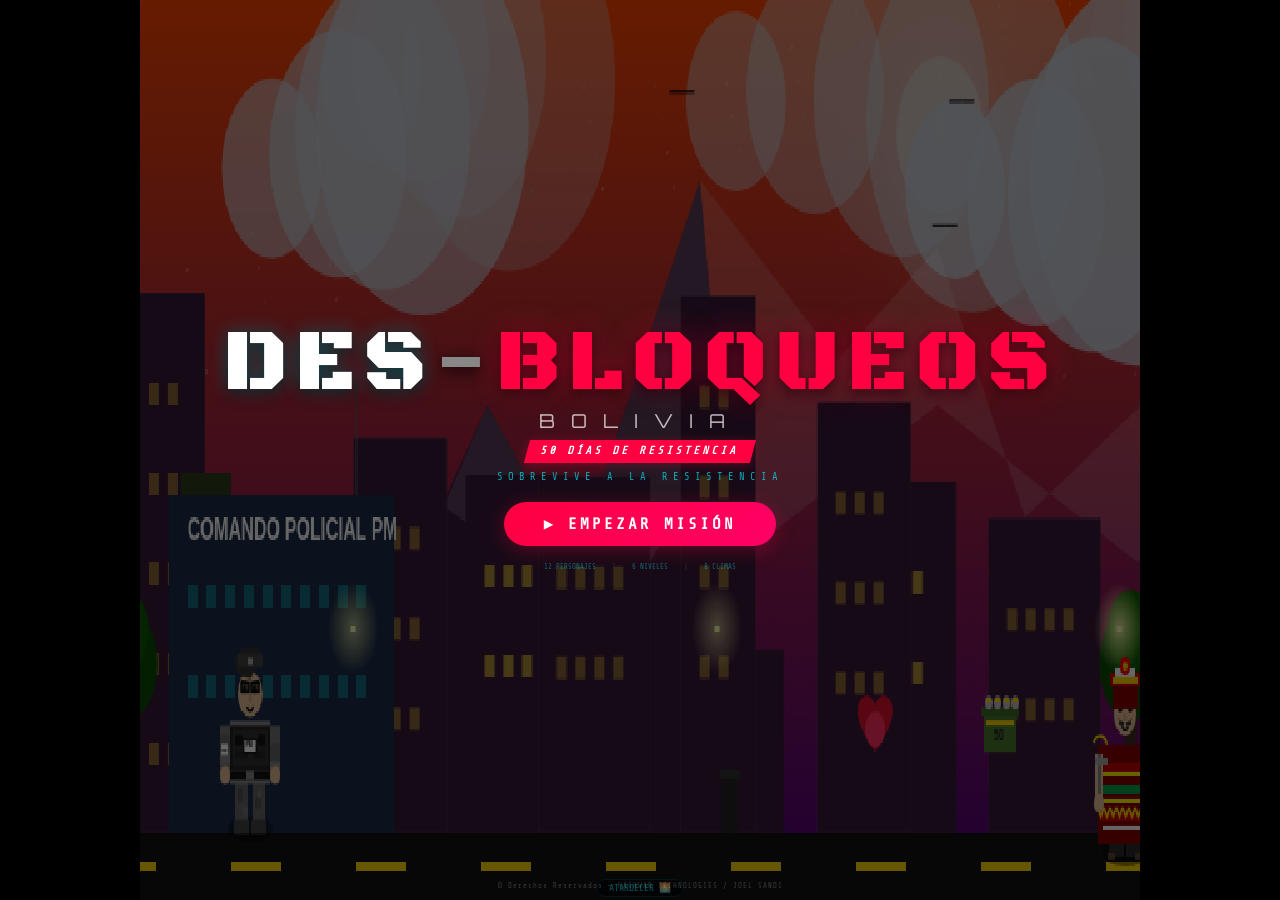
==== index.html @ 6d2f8fed "Add files via upload" ====
<!DOCTYPE html>
<html lang="es">
<head>
    <meta charset="UTF-8">
    <meta name="viewport" content="width=device-width, initial-scale=1.0, maximum-scale=1.0, user-scalable=no, orientation=landscape">
    <title>DESBLOQUEOS — Bolivia 2026</title>
    <link href="https://cdn.jsdelivr.net/npm/bootstrap@5.3.0/dist/css/bootstrap.min.css" rel="stylesheet">
    <link href="https://fonts.googleapis.com/css2?family=Black+Ops+One&family=Share+Tech+Mono&family=Orbitron:wght@400;700;900&display=swap" rel="stylesheet">
    <link rel="stylesheet" href="style.css">
</head>
<body>
    <div id="game-wrapper">
        <!-- CREDITS -->
        <div id="credits-screen">
            <div id="starfield"></div>
            <div id="credits-content">
                <p style="text-align:center;font-size:3rem;margin-bottom:50px;">DESBLOQUEOS</p>
                <p style="text-align:center;color:#fff;">REVELIÓN 2026 — EPISODIO FINAL</p>
                <p>Han pasado 50 días de resistencia. Este proyecto nació del caos de los bloqueos.</p>
                <p>Agradecemos a Dios por darnos un día más para respirar y seguir vivos.</p>
                <p>Gracias a la "inspiración" sarcástica de todo lo vivido; sin esa pausa forzada, este mundo no existiría.</p>
                <p style="text-align:center;margin-top:50px;">--- INTEGRANTES ---<br>Joel Sandi (Líder)<br>ARIA & NEBULA (IA)<br>JDR-IA Studios (Música)</p>
                <p style="text-align:center;margin-top:50px;">--- DATOS DE MISIÓN ---<br>Desarrollo: 50 Días<br>Origen: La Paz, Bolivia</p>
            </div>
        </div>

        <div id="canvas-container">
            <canvas id="gameCanvas"></canvas>
            <audio id="bgm-player" loop></audio>

            <!-- ===== HUD ===== -->
            <div class="game-ui-overlay d-none w-100 px-2 py-1 d-flex justify-content-between align-items-start" id="main-hud">
                <div class="d-flex flex-column" style="gap:1px;">
                    <div class="hud-item">
                        <span>❤️</span>
                        <div class="health-bar"><div id="health-fill"></div></div>
                        <span id="ui-hp-text" style="font-size:.6rem;">100</span>
                        <span id="ui-lives" style="font-size:.7rem;color:#ff0040;margin-left:4px;">3 ❤️</span>
                    </div>
                    <div class="hud-item"><span>🔫</span> <span id="ui-balas">40</span></div>
                    <div class="hud-item" style="color:var(--gold);border-color:rgba(255,215,0,0.15);"><span>💰</span> $<span id="ui-money">0</span></div>
                    <div class="hud-item" id="ui-ability" style="color:var(--cyan);border-color:rgba(0,240,255,0.15);"><span>⚡</span> <span id="ui-abil-name">HAB</span> <span id="ui-abil-cd"></span></div>
                </div>
                <div id="player-title" class="rebelion-tag" style="position:absolute;left:50%;transform:translateX(-50%) skew(-15deg);display:none;padding:4px 14px;font-size:0.65rem;"></div>
                <div class="d-flex flex-column align-items-end" style="gap:1px;">
                    <div class="hud-item" style="color:var(--red);border-color:rgba(255,0,64,0.15);font-weight:700;"><span id="ui-city" style="font-size:0.6rem;color:#ff9800;margin-right:6px;"></span>⏱️ <span id="ui-timer">180</span></div>
                    <div class="hud-item" style="color:#888;border-color:rgba(255,255,255,0.05);"><span style="font-size:.55rem;">VÍVERES:</span> <span id="ui-viveres">0</span></div>
                    <div class="hud-item" style="color:#888;border-color:rgba(255,255,255,0.05);"><span style="font-size:.55rem;">GASOLINA:</span> <span id="ui-gasolina">0</span></div>
                </div>
            </div>
            <div class="weather-hud" id="weather-toast" style="display:none;"><span id="ui-weather">DÍA ☀️</span></div>

            <!-- ===== STORY SCREEN ===== -->
            <div class="game-overlay d-none" id="story-screen" style="z-index:500;background:#000;">
                <div style="width:100%;height:100%;display:flex;flex-direction:column;padding-bottom:24px;">
                    <div style="flex:1;background:#000;border-bottom:2px solid rgba(0,240,255,0.25);">
                        <canvas id="storyCanvas" width="800" height="300" style="width:100%;height:100%;object-fit:cover;"></canvas>
                    </div>
                    <div class="glass-card" style="padding:14px;text-align:left;position:relative;border-radius:0;border-top:3px solid rgba(0,240,255,0.3);">
                        <div id="story-location" style="color:var(--cyan);font-weight:700;font-size:0.85rem;letter-spacing:2px;margin-bottom:4px;">📍 LOCALIZACIÓN</div>
                        <hr style="border-color:rgba(0,240,255,0.15);margin:4px 0;">
                        <div id="story-text" style="font-size:0.8rem;line-height:1.4;color:#bbb;"></div>
                        <div style="position:absolute;bottom:10px;right:14px;">
                            <button class="btn" onclick="skipStory()" style="background:var(--cyan);color:#000;font-weight:700;font-size:0.55rem;padding:4px 10px;border:none;border-radius:5px;box-shadow:0 2px 8px rgba(0,240,255,0.3);">
                                CONTINUAR <kbd style="background:#000;color:var(--cyan);margin-left:6px;padding:2px 6px;border-radius:3px;font-size:0.55rem;">X</kbd>
                            </button>
                        </div>
                    </div>
                </div>
                <div style="position:absolute;bottom:8px;left:0;width:100%;text-align:center;font-size:0.4rem;opacity:0.2;color:#fff;letter-spacing:1px;pointer-events:none;">© Derechos Reservados — HASHWAR TECHNOLOGIES / JOEL SANDI</div>
            </div>

            <!-- ===== START SCREEN ===== -->
            <div class="game-overlay" id="start-screen">
                <div class="mb-1" style="animation:fadeIn 0.6s ease;">
                    <div class="title-line" style="display:flex;justify-content:center;align-items:baseline;gap:0;">
                        <span class="title-des">DES</span><span style="color:#888;text-shadow:0 4px 15px rgba(0,0,0,0.8);">-</span><span class="title-bloqueos">BLOQUEOS</span>
                    </div>
                    <div class="title-sub">BOLIVIA</div>
                </div>
                <span class="rebelion-tag mb-2">50 DÍAS DE RESISTENCIA</span>
                <p class="pulse-text" style="color:rgba(0,240,255,0.7);letter-spacing:5px;font-size:0.65rem;margin-bottom:1rem;">SOBREVIVE A LA RESISTENCIA</p>
                <button class="btn btn-lg btn-glow" id="start-btn" style="background:linear-gradient(135deg,var(--red),#ff0066);color:#fff;font-weight:700;font-size:clamp(0.7rem,2.5vw,1rem);padding:10px 40px;border-radius:50px;border:none;letter-spacing:3px;box-shadow:0 4px 20px rgba(255,0,64,0.3);text-transform:uppercase;">
                    ▶ EMPEZAR MISIÓN
                </button>
                <div class="d-flex gap-3 mt-3" style="font-size:0.45rem;">
                    <span style="color:rgba(0,240,255,0.4);">12 PERSONAJES</span>
                    <span style="color:#333;">|</span>
                    <span style="color:rgba(0,240,255,0.4);">6 NIVELES</span>
                    <span style="color:#333;">|</span>
                    <span style="color:rgba(0,240,255,0.4);">8 CLIMAS</span>
                </div>
                <div style="position:absolute;bottom:8px;font-size:0.45rem;opacity:0.2;color:#fff;letter-spacing:1px;">© Derechos Reservados — HASHWAR TECHNOLOGIES / JOEL SANDI</div>
            </div>

            <!-- ===== CHARACTER SELECTION ===== -->
            <div class="game-overlay d-none" id="char-selection-screen" style="background:rgba(0,0,0,0.9);">
                <div class="mb-2"><h2 style="color:#fff;font-family:'Orbitron',sans-serif;font-size:clamp(0.6rem,2.5vw,0.9rem);letter-spacing:5px;font-weight:400;opacity:0.8;">SELECCIONA TU UNIDAD</h2></div>
                <div class="char-grid container">
                    <div class="char-card" onclick="openLevelSelection('pm')"><canvas id="preview-pm" width="100" height="150"></canvas><span class="badge bg-primary w-100 mt-1">P. Militar</span></div>
                    <div class="char-card" onclick="openLevelSelection('policia_bol')"><canvas id="preview-policia_bol" width="100" height="150"></canvas><span class="badge bg-success w-100 mt-1">P. Boliviana</span></div>
                    <div class="char-card" onclick="openLevelSelection('rebelde')"><canvas id="preview-rebelde" width="100" height="150"></canvas><span class="badge bg-danger w-100 mt-1">Rebelde</span></div>
                    <div class="char-card" onclick="openLevelSelection('perro')"><canvas id="preview-perro" width="100" height="150"></canvas><span class="badge bg-danger w-100 mt-1" style="background:#8d6e63;">Perro Petardo</span></div>
                    <div class="char-card" onclick="openLevelSelection('dea')"><canvas id="preview-dea" width="100" height="150"></canvas><span class="badge bg-dark w-100 mt-1 border border-warning" style="color:#ffd700;">DEA</span></div>
                    <div class="char-card" onclick="openLevelSelection('jara')"><canvas id="preview-jara" width="100" height="150"></canvas><span class="badge bg-success w-100 mt-1" style="background:#2e7d32;">Cap. LARI</span></div>
                    <div class="char-card" onclick="openLevelSelection('cholita')"><canvas id="preview-cholita" width="100" height="150"></canvas><span class="badge bg-info text-dark w-100 mt-1">Cholita</span></div>
                    <div class="char-card" onclick="openLevelSelection('joe')"><canvas id="preview-joe" width="100" height="150"></canvas><span class="badge bg-primary w-100 mt-1" style="background:#6a1b9a;">Joe</span></div>
                    <div class="char-card" onclick="openLevelSelection('poncho_j')"><canvas id="preview-poncho_j" width="100" height="150"></canvas><span class="badge bg-dark w-100 mt-1 border border-danger" style="color:#f44;">Poncho Rojo</span></div>
                    <div class="char-card" onclick="openLevelSelection('cob_j')"><canvas id="preview-cob_j" width="100" height="150"></canvas><span class="badge bg-secondary w-100 mt-1">C.O.B.</span></div>
                    <div class="char-card" onclick="openLevelSelection('evo_j')"><canvas id="preview-evo_j" width="100" height="150"></canvas><span class="badge bg-black w-100 mt-1 border border-light" style="color:#fff;">E. Gonzalez</span></div>
                    <div class="char-card" onclick="openLevelSelection('rodrigo')"><canvas id="preview-rodrigo" width="100" height="150"></canvas><span class="badge bg-light text-dark w-100 mt-1">Presidente</span></div>
                </div>
                <div style="font-size:0.45rem;color:#555;margin-top:6px;letter-spacing:3px;font-weight:600;">X: DISPARAR · Z: HABILIDAD · ESPACIO: SALTAR · ← →: MOVER</div>
            </div>

            <!-- ===== LEVEL SELECTION ===== -->
            <div class="game-overlay d-none" id="level-selection-screen" style="background:radial-gradient(ellipse at center,rgba(0,20,10,0.95) 0%,#000 100%);">
                <div style="border-bottom:1px solid rgba(0,255,0,0.15);padding:6px 15px;margin-bottom:8px;width:100%;">
                    <h2 style="color:#0f0;font-family:'Orbitron',sans-serif;font-size:clamp(0.5rem,2vw,0.8rem);letter-spacing:6px;font-weight:700;margin:0;">★ CENTRO DE MANDO ★</h2>
                    <span style="color:#0f0;font-size:0.35rem;opacity:0.4;">BOLIVIA_OPERATIONS_V2.0</span>
                </div>
                <div class="row g-3 w-100 px-3 justify-content-center" style="max-width:800px;">
                    <div class="col-4 col-md-2"><button class="btn btn-dark w-100 p-3 border-2 border-info btn-glow" onclick="finalizeSelection(null,1)" style="min-height:100px;background:rgba(0,240,255,0.08);border-radius:12px;"><span style="font-size:clamp(1.2rem,4vw,1.8rem);">🏔️</span><br><span style="font-size:0.6rem;font-weight:700;letter-spacing:1px;">LA PAZ</span></button></div>
                    <div class="col-4 col-md-2"><button class="btn btn-dark w-100 p-3 border-2 border-danger btn-glow" onclick="finalizeSelection(null,2)" style="min-height:100px;background:rgba(255,0,64,0.08);border-radius:12px;"><span style="font-size:clamp(1.2rem,4vw,1.8rem);">🏗️</span><br><span style="font-size:0.6rem;font-weight:700;letter-spacing:1px;">EL ALTO</span></button></div>
                    <div class="col-4 col-md-2"><button class="btn btn-dark w-100 p-3 border-2 border-light btn-glow" onclick="finalizeSelection(null,3)" style="min-height:100px;background:rgba(255,215,0,0.08);border-radius:12px;"><span style="font-size:clamp(1.2rem,4vw,1.8rem);">⛏️</span><br><span style="font-size:0.6rem;font-weight:700;letter-spacing:1px;">ORURO</span></button></div>
                    <div class="col-4 col-md-2"><button class="btn btn-dark w-100 p-3 border-2 border-success btn-glow" onclick="finalizeSelection(null,4)" style="min-height:100px;background:rgba(0,255,0,0.08);border-radius:12px;"><span style="font-size:clamp(1.2rem,4vw,1.8rem);">🌳</span><br><span style="font-size:0.6rem;font-weight:700;letter-spacing:1px;">CBBA</span></button></div>
                    <div class="col-4 col-md-2"><button class="btn btn-dark w-100 p-3 border-2 border-success btn-glow" onclick="finalizeSelection(null,5)" style="min-height:100px;background:rgba(0,100,0,0.08);border-radius:12px;"><span style="font-size:clamp(1.2rem,4vw,1.8rem);">🌿</span><br><span style="font-size:0.6rem;font-weight:700;letter-spacing:1px;">CHAPARE</span></button></div>
                    <div class="col-4 col-md-2"><button class="btn btn-dark w-100 p-3 border-2 border-warning btn-glow" onclick="finalizeSelection(null,6)" style="min-height:100px;background:rgba(255,215,0,0.08);border-radius:12px;"><span style="font-size:clamp(1.2rem,4vw,1.8rem);">🌴</span><br><span style="font-size:0.6rem;font-weight:700;letter-spacing:1px;">SCZ</span></button></div>
                </div>
                <button class="btn btn-outline-light btn-sm rounded-pill px-4 mt-2" onclick="document.getElementById('level-selection-screen').classList.add('d-none');document.getElementById('char-selection-screen').classList.remove('d-none');" style="font-size:0.45rem;opacity:0.5;">[ CANCELAR ]</button>
            </div>

            <!-- ===== SHOP ===== -->
            <div class="game-overlay d-none" id="shop-screen" style="background:rgba(0,0,0,0.92);">
                <div class="glass-card" style="padding:22px;max-width:480px;width:92%;">
                    <h2 style="color:var(--gold);font-family:'Orbitron',sans-serif;font-size:clamp(0.7rem,3vw,1rem);letter-spacing:4px;font-weight:700;margin-bottom:10px;">🏪 ARMERÍA DE LA RESISTENCIA</h2>
                    <div style="color:var(--gold);font-size:1.1rem;margin-bottom:14px;border:1px solid rgba(255,215,0,0.2);display:inline-block;padding:4px 18px;border-radius:15px;">💰 $<span id="shop-money">0</span></div>
                    <div class="shop-grid">
                        <div class="shop-item" onclick="buyItem('ammo')"><span style="font-size:1.2rem;">🔫</span><br>MUNICIÓN +20<br><span class="price">$50</span></div>
                        <div class="shop-item" onclick="buyItem('health')"><span style="font-size:1.2rem;">💊</span><br>BOTIQUÍN +25 HP<br><span class="price">$30</span></div>
                        <div class="shop-item" onclick="buyItem('armor')"><span style="font-size:1.2rem;">🛡️</span><br>CHALECO DEF+<br><span class="price">$100</span></div>
                        <div class="shop-item" onclick="buyItem('damage')"><span style="font-size:1.2rem;">⚡</span><br>BALA DAÑO+<br><span class="price">$150</span></div>
                    </div>
                    <button class="btn mt-3 px-5 rounded-pill fw-bold btn-glow" onclick="closeShop()" style="background:rgba(0,240,255,0.12);border:1px solid var(--cyan);color:var(--cyan);font-size:0.7rem;padding:8px 30px;">CONTINUAR MISIÓN</button>
                </div>
            </div>

            <!-- ===== DEATH SCREEN ===== -->
            <div class="game-overlay d-none" id="death-screen" style="background:rgba(80,0,0,0.7);">
                <div class="glass-card" style="padding:30px;max-width:380px;border-color:rgba(255,0,64,0.4);">
                    <h2 style="color:var(--red);font-family:'Black Ops One',system-ui;font-size:clamp(1.3rem,5vw,2rem);letter-spacing:6px;margin:0;">✖ MISIÓN FALLIDA</h2>
                    <p style="color:#777;font-size:0.55rem;margin:10px 0 18px;letter-spacing:2px;">LA RESISTENCIA HA CAÍDO</p>
                    <button class="btn btn-glow rounded-pill px-5 fw-bold" onclick="location.reload()" style="background:var(--red);border:none;color:#fff;font-size:0.65rem;padding:8px 25px;box-shadow:0 4px 20px rgba(255,0,64,0.4);">⟳ REINTENTAR</button>
                </div>
            </div>

            <!-- ===== WIN SCREEN ===== -->
            <div class="game-overlay d-none" id="win-screen" style="background:rgba(0,0,0,0.92);z-index:1000;">
                <div class="glass-card" style="padding:25px;max-width:480px;width:92%;border-color:rgba(0,255,0,0.25);">
                    <h2 style="color:#0f0;font-family:'Black Ops One',system-ui;font-size:clamp(1.2rem,4.5vw,1.8rem);letter-spacing:5px;margin:0;">★ VICTORIA ★</h2>
                    <p style="color:#777;font-size:0.55rem;margin:6px 0 14px;letter-spacing:2px;">TODOS LOS NIVELES SUPERADOS — REBELIÓN 2026</p>
                    <div style="border:1px solid rgba(0,255,0,0.15);border-radius:10px;padding:12px;margin-bottom:14px;">
                        <div class="stat-row" style="font-size:0.65rem;padding:4px 0;"><span class="stat-label">💰 DINERO</span><span class="stat-value" style="color:var(--gold);font-size:0.75rem;">$<span id="win-money">0</span></span></div>
                        <div class="stat-row" style="font-size:0.65rem;padding:4px 0;"><span class="stat-label">🔫 MUNICIÓN</span><span class="stat-value" style="color:var(--cyan);font-size:0.75rem;"><span id="win-bullets">0</span></span></div>
                        <div class="stat-row" style="font-size:0.65rem;padding:4px 0;"><span class="stat-label">⏱️ TIEMPO</span><span class="stat-value" style="color:var(--red);font-size:0.75rem;"><span id="win-time">0</span>s</span></div>
                    </div>
                    <div class="d-flex justify-content-center gap-2 flex-wrap">
                        <div class="d-flex gap-2">
                            <input type="text" id="player-name-input" class="form-control bg-dark text-white border-success" placeholder="ALIAS" style="width:120px;font-size:0.6rem;padding:4px 8px;">
                            <button class="btn btn-success fw-bold btn-glow" onclick="saveGameScore()" style="font-size:0.6rem;padding:4px 14px;background:#0a0;border:none;">💾 GUARDAR</button>
                        </div>
                        <button class="btn btn-outline-light px-3" onclick="location.reload()" style="font-size:0.6rem;padding:4px 14px;">⟳ REINTENTAR</button>
                    </div>

                </div>
            </div>

        </div><!-- /canvas-container -->

        <!-- ===== MOBILE CONTROLS ===== -->
        <div class="mobile-controls" id="touch-controls">
            <div class="ctrl-group">
                <div class="d-flex gap-2">
                    <div class="ctrl-btn" id="btn-left">◀</div>
                    <div class="ctrl-btn" id="btn-right">▶</div>
                </div>
                <div class="d-flex gap-2">
                    <div class="ctrl-btn fire" id="btn-shoot">🔥</div>
                    <div class="ctrl-btn jump" id="btn-jump">⬆</div>
                    <div class="ctrl-btn ability" id="btn-ability" style="font-size:0.5rem;">⚡<br>HAB</div>
                </div>
            </div>
        </div>
    </div><!-- /game-wrapper -->

    <script src="game.js"></script>
    <script>
        if ('ontouchstart' in window || navigator.maxTouchPoints > 0) document.getElementById('touch-controls').style.display = 'flex';
        const touchEvents = { 'btn-left': 'ArrowLeft', 'btn-right': 'ArrowRight', 'btn-jump': 'Space', 'btn-shoot': 'KeyX', 'btn-ability': 'KeyZ' };
        Object.entries(touchEvents).forEach(([id, code]) => {
            const btn = document.getElementById(id);
            if (btn) {
                btn.addEventListener('touchstart', (e) => { e.preventDefault(); keys[code] = true; if (code === 'KeyX' || code === 'KeyZ') window.dispatchEvent(new KeyboardEvent('keydown', {code})); });
                btn.addEventListener('touchend', (e) => { e.preventDefault(); keys[code] = false; });
            }
        });
    </script>
</body>
</html>
---- style.css ----
:root {
    --real-vh: 1vh;
    --cyan: #00f0ff;
    --red: #ff0040;
    --gold: #ffd700;
    --glass: rgba(0, 10, 20, 0.85);
    --glass-border: rgba(0, 240, 255, 0.15);
}
* { box-sizing: border-box; }
body {
    background: #000; margin: 0; padding: 0;
    height: calc(var(--real-vh) * 100); width: 100vw;
    display: flex; justify-content: center; align-items: center;
    overflow: hidden; font-family: 'Share Tech Mono', monospace; position: fixed;
    user-select: none; -webkit-user-select: none;
}
#game-wrapper {
    position: relative; width: 100vw; height: 100%;
    max-width: 1000px; display: flex; flex-direction: column;
    background: radial-gradient(ellipse at center, #0a0a1a 0%, #000 100%);
    overflow: hidden;
}

/* LANDSCAPE */
@media (orientation: landscape) {
    #game-wrapper { flex-direction: row; align-items: center; }
    #canvas-container { flex-grow: 1; height: 100%; position: relative; display: flex; align-items: center; }
    canvas#gameCanvas { aspect-ratio: 2/1; width: auto; height: 100%; max-width: 100%; max-height: 100%; margin: 0 auto; }
    .mobile-controls { position: absolute; bottom: 0; left: 0; width: 100%; padding: 15px; display: none; justify-content: space-between; z-index: 200; pointer-events: none; }
}
/* PORTRAIT */
@media (orientation: portrait) {
    #game-wrapper { flex-direction: column; }
    #canvas-container { width: 100%; height: 45%; display: flex; align-items: flex-end; background: #000; border-bottom: 1px solid #222; position: relative; }
    canvas#gameCanvas { width: 100%; height: auto; aspect-ratio: 2/1; image-rendering: pixelated; }
    .mobile-controls { display: flex !important; flex-grow: 1; width: 100%; background: rgba(0,5,10,0.95); flex-direction: column; justify-content: center; align-items: center; gap: 10px; padding: 8px; border-top: 1px solid #222; pointer-events: auto; }
    .ctrl-group { display: flex; gap: 10px; width: 100%; justify-content: space-around; }
    .ctrl-btn { width: 55px; height: 55px; font-size: 1.3rem; border-width: 2px; }
    .game-overlay { height: 100% !important; }
    #main-hud { top: 3px !important; }
    .overlay-content { padding: 10px !important; }
}

#canvas-container { position: relative; overflow: hidden; width: 100%; height: 100%; display: flex; align-items: center; justify-content: center; }
canvas { display: block; image-rendering: pixelated; background: #000; }

/* ===== GLASS OVERLAY ===== */
.game-overlay {
    position: absolute; top: 0; left: 0; width: 100%; height: 100%;
    background: rgba(0, 0, 0, 0.6);
    display: flex; flex-direction: column; justify-content: center;
    align-items: center; z-index: 400; text-align: center; padding: 15px;
}

/* ===== TITLE ===== */
.title-line {
    font-family: 'Black Ops One', system-ui;
    font-size: clamp(2.2rem, 14vw, 5.5rem);
    line-height: 0.85;
    letter-spacing: 8px;
    text-transform: uppercase;
    margin: 0;
}
.title-des {
    color: #fff;
    text-shadow: 0 0 20px rgba(0, 240, 255, 0.3), 0 4px 15px rgba(0,0,0,0.8);
}
.title-bloqueos {
    color: var(--red);
    animation: glitch-color 3s infinite;
    text-shadow: 0 0 30px rgba(255, 0, 64, 0.4), 0 4px 15px rgba(0,0,0,0.8);
}
.title-sub {
    font-family: 'Orbitron', sans-serif;
    color: #fff;
    font-size: clamp(0.5rem, 4vw, 1.2rem);
    letter-spacing: 16px;
    text-transform: uppercase;
    margin: 5px 0 0;
    opacity: 0.7;
    font-weight: 400;
}

@keyframes glitch-color { 0% { text-shadow: 1px 0 var(--cyan), -1px 0 #ff00ff; } 2% { text-shadow: 5px 0 var(--cyan), -5px 0 #ff00ff; } 4% { text-shadow: 1px 0 var(--cyan), -1px 0 #ff00ff; } 100% { text-shadow: 1px 0 var(--cyan), -1px 0 #ff00ff; } }

.rebelion-tag {
    background: var(--red); color: #fff; padding: 3px 14px;
    font-weight: 700; font-size: clamp(0.5rem, 2vw, 0.7rem);
    transform: skew(-15deg); display: inline-block;
    letter-spacing: 3px; box-shadow: 0 2px 10px rgba(255,0,64,0.3);
}

/* ===== GLASS CARD ===== */
.glass-card {
    background: rgba(0, 10, 20, 0.92);
    border: 1px solid var(--glass-border);
    border-radius: 12px;
}

/* ===== BUTTONS ===== */
.btn-glow {
    position: relative; overflow: hidden;
    transition: all 0.25s ease;
}
.btn-glow:hover { transform: translateY(-2px); box-shadow: 0 6px 25px rgba(0, 240, 255, 0.2); }
.btn-glow:active { transform: translateY(0); }

/* ===== HUD ===== */
.game-ui-overlay {
    position: absolute; top: 3px; left: 3px; right: 3px;
    pointer-events: none; z-index: 100;
}
.hud-item {
    background: rgba(0, 5, 10, 0.88);
    border: 1px solid rgba(255, 255, 255, 0.08);
    border-radius: 6px;
    padding: 4px 10px;
    font-size: 0.7rem;
    display: flex;
    align-items: center;
    gap: 5px;
    margin-bottom: 3px;
    color: #ccc;
}
.health-bar {
    width: 75px; height: 9px; background: #1a1a2e;
    border-radius: 4px; overflow: hidden; border: 1px solid #555;
}
#health-fill {
    height: 100%; width: 100%;
    background: linear-gradient(90deg, #ff0040, #ff4444, #ff6666);
    transition: width 0.15s;
    border-radius: 3px;
}
.weather-hud {
    position: absolute; bottom: 2px; left: 50%;
    transform: translateX(-50%);
    z-index: 100; pointer-events: none;
}
.weather-hud span {
    font-size: 0.6rem;
    background: rgba(0,5,10,0.8);
    color: var(--cyan);
    padding: 3px 12px;
    border-radius: 10px;
    border: 1px solid rgba(0,240,255,0.2);
    opacity: 0.9;
}

/* ===== CHARACTER GRID ===== */
.char-grid {
    display: grid;
    grid-template-columns: repeat(4, 1fr);
    gap: 0.5rem;
    width: 100%;
    max-width: 680px;
    padding: 0.3rem;
    justify-items: center;
}
.char-card {
    background: rgba(10, 15, 25, 0.85);
    border: 1px solid rgba(255, 255, 255, 0.1);
    border-radius: 12px;
    padding: 0.5rem;
    cursor: pointer;
    transition: all 0.2s;
    display: flex;
    flex-direction: column;
    align-items: center;
    width: 100%;
    position: relative;
}
.char-card:hover {
    background: rgba(0, 240, 255, 0.1);
    border-color: var(--cyan);
    transform: translateY(-4px);
    box-shadow: 0 10px 30px rgba(0, 240, 255, 0.2);
}
.char-card canvas { width: 65px; height: 95px; background: transparent; }
.char-card .badge { font-size: 0.5rem !important; font-weight: 700; letter-spacing: 1px; padding: 3px 6px !important; }

/* ===== MOBILE CONTROLS ===== */
.mobile-controls { pointer-events: none; }
.ctrl-btn {
    background: rgba(255, 255, 255, 0.06);
    border: 2px solid rgba(0, 240, 255, 0.2);
    border-radius: 50%;
    color: #fff;
    display: flex;
    justify-content: center;
    align-items: center;
    touch-action: manipulation;
    pointer-events: auto;
    user-select: none;
    transition: all 0.08s;
    -webkit-tap-highlight-color: transparent;
}
.ctrl-btn:active {
    transform: scale(0.88);
    background: rgba(0, 240, 255, 0.15);
    border-color: var(--cyan);
}
.ctrl-btn.fire { border-color: rgba(255, 0, 64, 0.4); }
.ctrl-btn.fire:active { background: rgba(255, 0, 64, 0.2); border-color: var(--red); }
.ctrl-btn.jump { border-color: rgba(0, 120, 255, 0.4); }
.ctrl-btn.jump:active { background: rgba(0, 120, 255, 0.2); }
.ctrl-btn.ability { border-color: rgba(255, 215, 0, 0.4); font-size: 0.5rem; }
.ctrl-btn.ability:active { background: rgba(255, 215, 0, 0.2); border-color: var(--gold); }

/* ===== SHOP ===== */
.shop-grid { display: grid; grid-template-columns: 1fr 1fr; gap: 8px; width: 100%; max-width: 450px; margin: 0 auto; }
.shop-item {
    background: rgba(0, 240, 255, 0.04);
    border: 1px solid rgba(0, 240, 255, 0.12);
    border-radius: 10px;
    padding: 12px 6px;
    cursor: pointer;
    transition: all 0.2s;
    font-size: 0.7rem;
    color: #ccc;
}
.shop-item:hover { background: rgba(0, 240, 255, 0.1); border-color: var(--cyan); transform: scale(1.04); }
.shop-item:active { transform: scale(0.96); }
.shop-item .price { color: var(--gold); font-weight: 700; }

/* ===== ANIMATIONS ===== */
@keyframes fadeIn { from { opacity: 0; transform: translateY(10px); } to { opacity: 1; transform: translateY(0); } }
@keyframes pulse-glow { 0%, 100% { opacity: 0.6; } 50% { opacity: 1; } }
.fade-in { animation: fadeIn 0.4s ease forwards; }
.pulse-text { animation: pulse-glow 2s infinite; }

/* ===== CREDITS ===== */
#credits-screen { display: none; position: absolute; top: 0; left: 0; width: 100%; height: 100%; background: #000; z-index: 3000; perspective: 350px; overflow: hidden; }
#starfield { position: absolute; top: 0; left: 0; width: 100%; height: 100%; z-index: -1; }
.star { position: absolute; background: white; border-radius: 50%; opacity: 0.5; animation: twinkle var(--duration) infinite; }
@keyframes twinkle { 0%, 100% { opacity: 0.3; transform: scale(1); } 50% { opacity: 1; transform: scale(1.2); } }
#credits-content { position: absolute; top: 100%; width: 100%; text-align: justify; color: #ffda44; font-family: 'Share Tech Mono', monospace; font-size: 1.4rem; line-height: 2; font-weight: bold; transform-origin: 50% 100%; transform: rotateX(25deg); padding: 0 15%; }
@keyframes crawl { 0% { top: 100%; transform: rotateX(25deg) translateY(0); } 100% { top: -250%; transform: rotateX(25deg) translateY(-800px); } }
.animate-crawl { animation: crawl 55s linear forwards; }

/* ===== STAT ROWS ===== */
.stat-row { display: flex; justify-content: space-between; padding: 2px 0; font-size: 0.55rem; }
.stat-label { color: #666; }
.stat-value { color: #fff; font-weight: 700; }
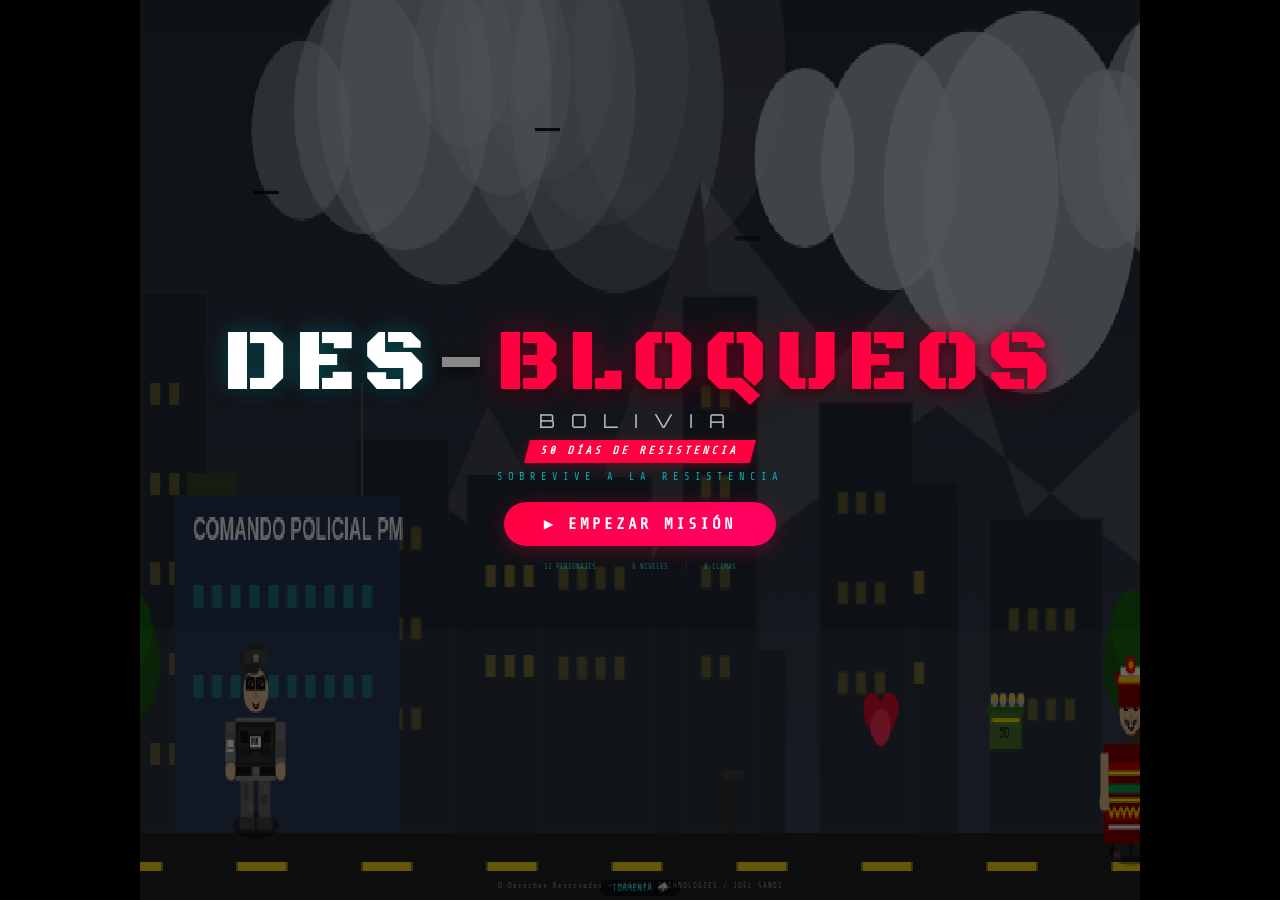
==== commit 5430c4be: "Add files via upload" ====
--- a/index.html
+++ b/index.html
@@ -73,7 +73,7 @@
             <!-- ===== START SCREEN ===== -->
             <div class="game-overlay" id="start-screen">
                 <div class="mb-1" style="animation:fadeIn 0.6s ease;">
-                    <div class="title-line" style="display:flex;justify-content:center;align-items:baseline;gap:0;">
+                    <div class="title-line">
                         <span class="title-des">DES</span><span style="color:#888;text-shadow:0 4px 15px rgba(0,0,0,0.8);">-</span><span class="title-bloqueos">BLOQUEOS</span>
                     </div>
                     <div class="title-sub">BOLIVIA</div>
@@ -102,7 +102,7 @@
                     <div class="char-card" onclick="openLevelSelection('rebelde')"><canvas id="preview-rebelde" width="100" height="150"></canvas><span class="badge bg-danger w-100 mt-1">Rebelde</span></div>
                     <div class="char-card" onclick="openLevelSelection('perro')"><canvas id="preview-perro" width="100" height="150"></canvas><span class="badge bg-danger w-100 mt-1" style="background:#8d6e63;">Perro Petardo</span></div>
                     <div class="char-card" onclick="openLevelSelection('dea')"><canvas id="preview-dea" width="100" height="150"></canvas><span class="badge bg-dark w-100 mt-1 border border-warning" style="color:#ffd700;">DEA</span></div>
-                    <div class="char-card" onclick="openLevelSelection('jara')"><canvas id="preview-jara" width="100" height="150"></canvas><span class="badge bg-success w-100 mt-1" style="background:#2e7d32;">Cap. LARI</span></div>
+                    <div class="char-card" onclick="openLevelSelection('jara')"><canvas id="preview-jara" width="100" height="150"></canvas><span class="badge bg-success w-100 mt-1" style="background:#2e7d32;">Cap. JARA</span></div>
                     <div class="char-card" onclick="openLevelSelection('cholita')"><canvas id="preview-cholita" width="100" height="150"></canvas><span class="badge bg-info text-dark w-100 mt-1">Cholita</span></div>
                     <div class="char-card" onclick="openLevelSelection('joe')"><canvas id="preview-joe" width="100" height="150"></canvas><span class="badge bg-primary w-100 mt-1" style="background:#6a1b9a;">Joe</span></div>
                     <div class="char-card" onclick="openLevelSelection('poncho_j')"><canvas id="preview-poncho_j" width="100" height="150"></canvas><span class="badge bg-dark w-100 mt-1 border border-danger" style="color:#f44;">Poncho Rojo</span></div>
--- a/style.css
+++ b/style.css
@@ -54,6 +54,11 @@
 
 /* ===== TITLE ===== */
 .title-line {
+    display: flex;
+    justify-content: center;
+    align-items: baseline;
+    flex-wrap: wrap;
+    gap: 0;
     font-family: 'Black Ops One', system-ui;
     font-size: clamp(2.2rem, 14vw, 5.5rem);
     line-height: 0.85;
